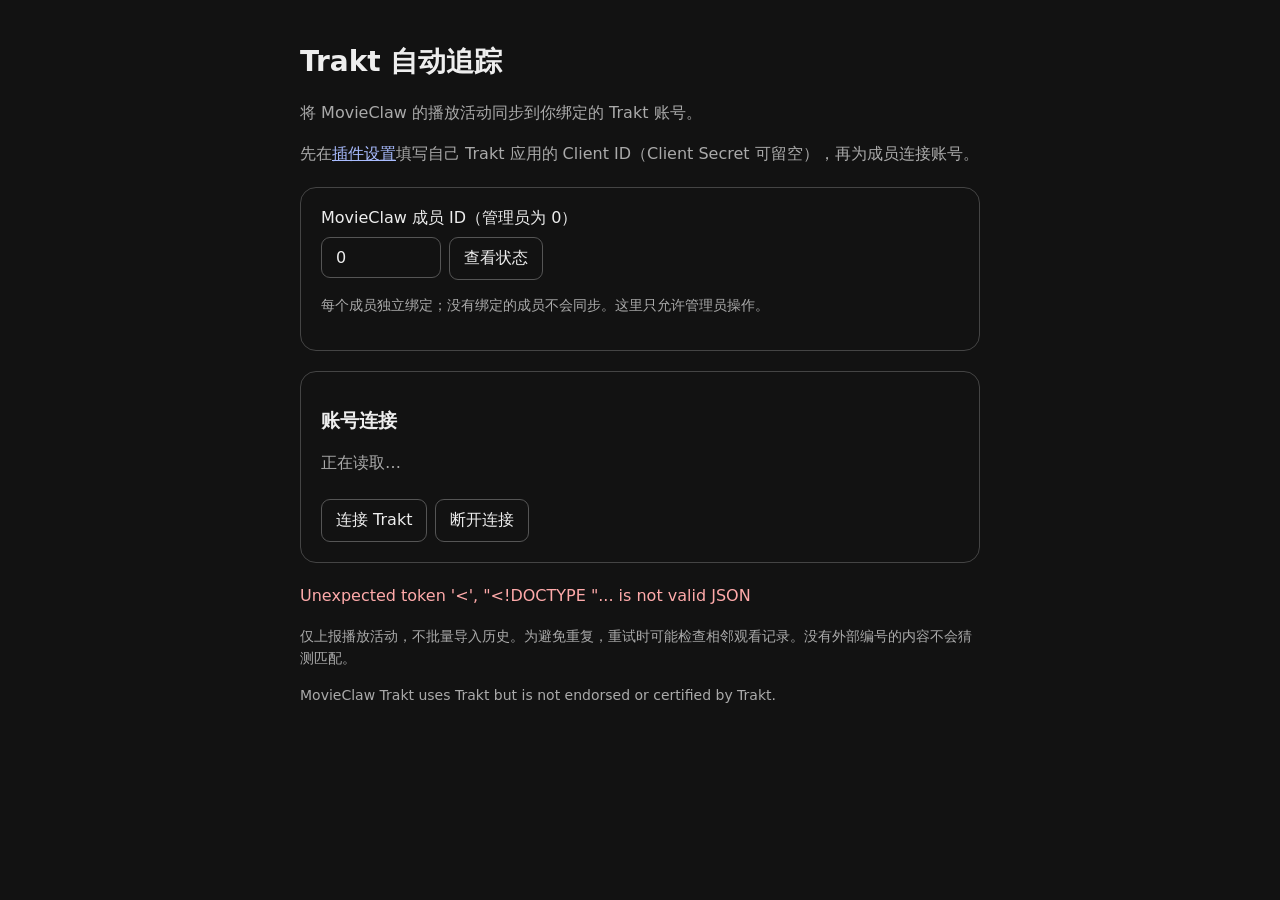
==== web/index.html @ 2aa4703b "Add standalone Trakt playback tracking plugin" ====
<!doctype html>
<html lang="zh-CN"><head><meta charset="utf-8"><meta name="viewport" content="width=device-width,initial-scale=1">
<title>Trakt 自动追踪</title><link rel="stylesheet" href="style.css"></head><body>
<main><h1>Trakt 自动追踪</h1><p>将 MovieClaw 的播放活动同步到你绑定的 Trakt 账号。</p>
<p>先在<a href="/settings/plugins" target="_top">插件设置</a>填写自己 Trakt 应用的 Client ID（Client Secret 可留空），再为成员连接账号。</p>
<section><label for="member">MovieClaw 成员 ID（管理员为 0）</label>
<input id="member" type="number" min="0" value="0"><button id="refresh">查看状态</button>
<p class="hint">每个成员独立绑定；没有绑定的成员不会同步。这里只允许管理员操作。</p></section>
<section><h2>账号连接</h2><p id="status" role="status" aria-live="polite">正在读取…</p>
<button id="connect">连接 Trakt</button><button id="disconnect">断开连接</button>
<button id="retry" hidden>重试失败记录</button>
<div id="authorization" hidden><p>打开 <a id="verify" target="_blank" rel="noopener noreferrer">Trakt 授权页面</a>，输入：</p>
<strong id="code"></strong><p id="auth-state" role="status" aria-live="polite"></p></div></section>
<p id="error" role="alert"></p>
<footer><p>仅上报播放活动，不批量导入历史。为避免重复，重试时可能检查相邻观看记录。没有外部编号的内容不会猜测匹配。</p>
<p>MovieClaw Trakt uses Trakt but is not endorsed or certified by Trakt.</p></footer>
</main><script src="app.js"></script></body></html>
---- web/style.css ----
:root{color-scheme:dark;font-family:var(--mc-font,system-ui,sans-serif);color:var(--mc-text,#eee)}
body{margin:0;background:transparent}main{max-width:680px;margin:auto;padding:24px}p{line-height:1.6;color:var(--mc-text-muted,#aaa)}
section{border:1px solid var(--mc-line,#444);border-radius:16px;margin:20px 0;padding:20px}h1{font-size:28px}h2{font-size:19px}
input,button{font:inherit;border:1px solid var(--mc-line,#555);border-radius:9px;padding:10px 14px;margin:8px 8px 0 0}
input{background:transparent;color:inherit;width:90px}label{display:block}button{cursor:pointer;background:transparent;color:inherit}
button:disabled{opacity:.5;cursor:default}a{color:var(--mc-accent,#a9bcff)}#code{display:block;font:700 30px monospace;letter-spacing:4px}
#error{color:var(--mc-danger,#ffaaaa)}.hint,footer{font-size:14px}
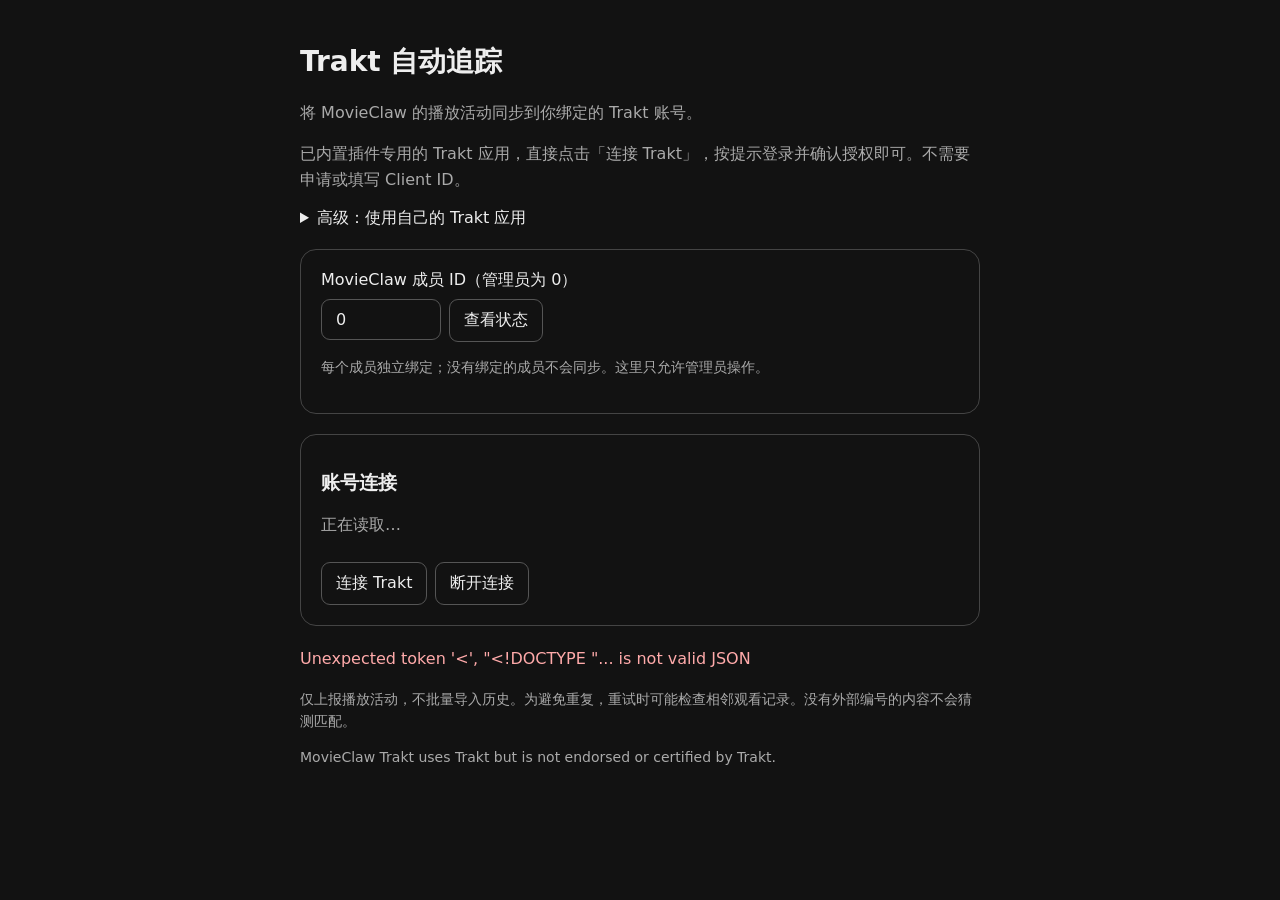
==== commit 952e4818: "Bundle dedicated Trakt application for zero-configuration account authorization" ====
--- a/web/index.html
+++ b/web/index.html
@@ -2,7 +2,8 @@
 <html lang="zh-CN"><head><meta charset="utf-8"><meta name="viewport" content="width=device-width,initial-scale=1">
 <title>Trakt 自动追踪</title><link rel="stylesheet" href="style.css"></head><body>
 <main><h1>Trakt 自动追踪</h1><p>将 MovieClaw 的播放活动同步到你绑定的 Trakt 账号。</p>
-<p>先在<a href="/settings/plugins" target="_top">插件设置</a>填写自己 Trakt 应用的 Client ID（Client Secret 可留空），再为成员连接账号。</p>
+<p>已内置插件专用的 Trakt 应用，直接点击「连接 Trakt」，按提示登录并确认授权即可。不需要申请或填写 Client ID。</p>
+<details><summary>高级：使用自己的 Trakt 应用</summary><p>仅在需要覆盖默认应用时，前往<a href="/settings/plugins" target="_top">插件设置</a>填写自定义 Client ID。普通用户保持留空即可。</p></details>
 <section><label for="member">MovieClaw 成员 ID（管理员为 0）</label>
 <input id="member" type="number" min="0" value="0"><button id="refresh">查看状态</button>
 <p class="hint">每个成员独立绑定；没有绑定的成员不会同步。这里只允许管理员操作。</p></section>
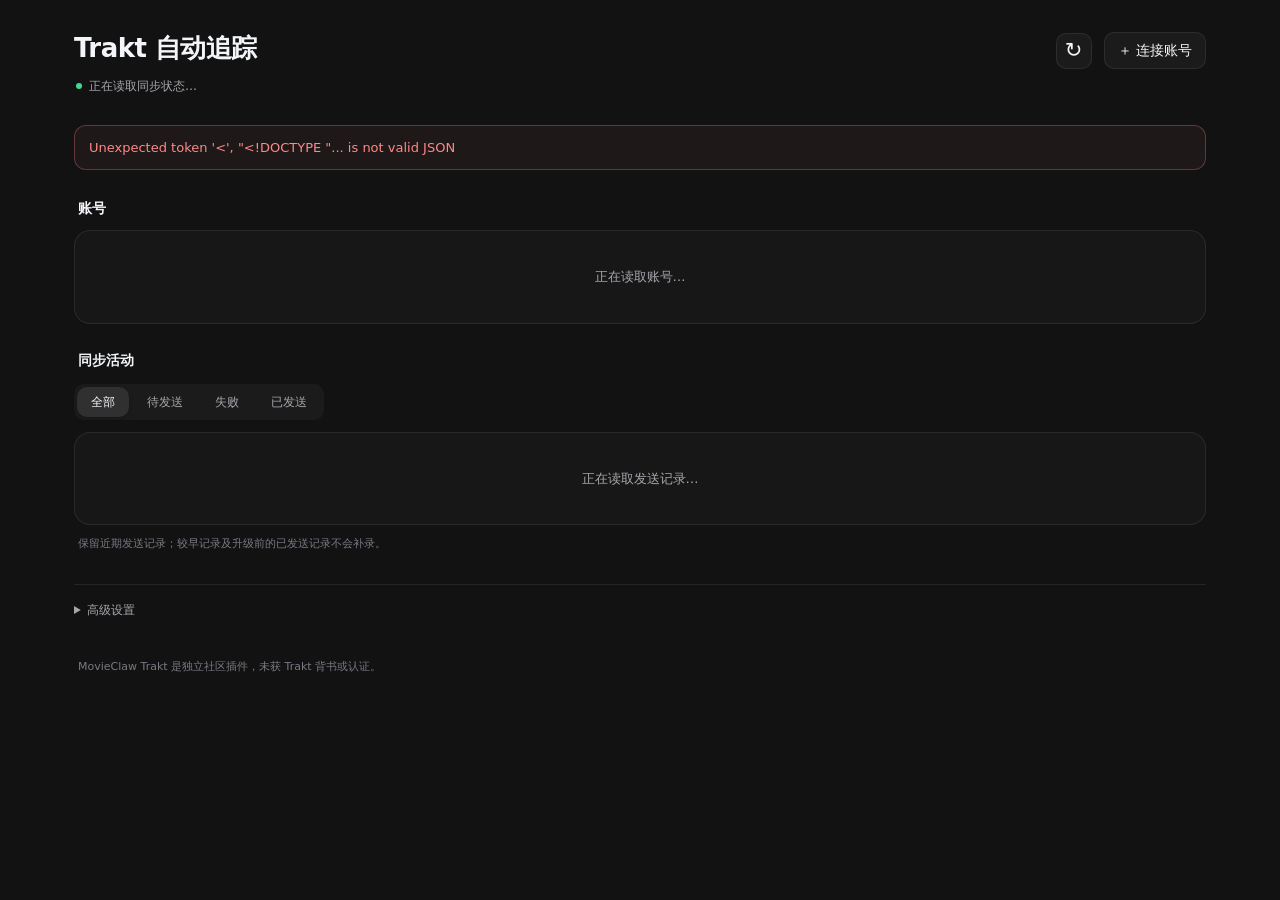
==== commit be9fa0ac: "Add theme-aware account dashboard and per-record Trakt delivery details" ====
--- a/web/index.html
+++ b/web/index.html
@@ -1,18 +1,26 @@
 <!doctype html>
-<html lang="zh-CN"><head><meta charset="utf-8"><meta name="viewport" content="width=device-width,initial-scale=1">
-<title>Trakt 自动追踪</title><link rel="stylesheet" href="style.css"></head><body>
-<main><h1>Trakt 自动追踪</h1><p>将 MovieClaw 的播放活动同步到你绑定的 Trakt 账号。</p>
-<p>已内置插件专用的 Trakt 应用，直接点击「连接 Trakt」，按提示登录并确认授权即可。不需要申请或填写 Client ID。</p>
-<details><summary>高级：使用自己的 Trakt 应用</summary><p>仅在需要覆盖默认应用时，前往<a href="/settings/plugins" target="_top">插件设置</a>填写自定义 Client ID。普通用户保持留空即可。</p></details>
-<section><label for="member">MovieClaw 成员 ID（管理员为 0）</label>
-<input id="member" type="number" min="0" value="0"><button id="refresh">查看状态</button>
-<p class="hint">每个成员独立绑定；没有绑定的成员不会同步。这里只允许管理员操作。</p></section>
-<section><h2>账号连接</h2><p id="status" role="status" aria-live="polite">正在读取…</p>
-<button id="connect">连接 Trakt</button><button id="disconnect">断开连接</button>
-<button id="retry" hidden>重试失败记录</button>
-<div id="authorization" hidden><p>打开 <a id="verify" target="_blank" rel="noopener noreferrer">Trakt 授权页面</a>，输入：</p>
-<strong id="code"></strong><p id="auth-state" role="status" aria-live="polite"></p></div></section>
-<p id="error" role="alert"></p>
-<footer><p>仅上报播放活动，不批量导入历史。为避免重复，重试时可能检查相邻观看记录。没有外部编号的内容不会猜测匹配。</p>
-<p>MovieClaw Trakt uses Trakt but is not endorsed or certified by Trakt.</p></footer>
-</main><script src="app.js"></script></body></html>
+<html lang="zh-CN">
+<head><meta charset="utf-8"><meta name="viewport" content="width=device-width,initial-scale=1">
+<title>Trakt 自动追踪</title><link rel="stylesheet" href="style.css"></head>
+<body><main>
+<header class="page-header"><div><h1>Trakt 自动追踪</h1><p id="summary" class="summary" role="status" aria-live="polite">正在读取同步状态…</p></div>
+<div class="header-actions"><button id="refresh-all" class="icon-button" aria-label="刷新全部状态" title="刷新状态">↻</button><button id="add-account">＋ 连接账号</button></div></header>
+<p id="error" class="error" role="alert" hidden></p>
+<p id="notice" class="notice" role="status" hidden></p>
+<section class="section" aria-labelledby="accounts-title"><div class="section-heading"><h2 id="accounts-title">账号</h2><span id="account-count" class="muted"></span></div>
+<div id="accounts" class="card account-list" aria-label="Trakt 账号列表"><p class="empty">正在读取账号…</p></div></section>
+<section class="section" aria-labelledby="activity-title"><div class="section-heading"><div><h2 id="activity-title">同步活动</h2><p id="activity-owner" class="muted"></p></div><button id="retry" hidden>重试失败记录</button></div>
+<div class="filters" role="tablist" aria-label="发送状态筛选"><button role="tab" data-filter="all" aria-selected="true">全部</button><button role="tab" data-filter="pending" aria-selected="false">待发送</button><button role="tab" data-filter="failed" aria-selected="false">失败</button><button role="tab" data-filter="sent" aria-selected="false">已发送</button></div>
+<div id="records" class="card" aria-live="polite"><p class="empty">正在读取发送记录…</p></div>
+<p class="footnote">保留近期发送记录；较早记录及升级前的已发送记录不会补录。<span id="updated"></span></p></section>
+<details id="advanced" class="advanced"><summary>高级设置</summary><div class="advanced-body">
+<h2>成员与账号连接</h2><div class="member-controls"><label for="member">MovieClaw 成员 ID</label><input id="member" type="number" min="0" step="1" value="0" inputmode="numeric"><button id="refresh">查看状态</button><button id="connect">连接 Trakt</button><button id="disconnect" class="danger-button" disabled>断开连接</button></div>
+<p class="muted">管理员的成员 ID 为 0。每个成员独立绑定自己的 Trakt 账号，未绑定的成员不会同步。此页面仅向管理员开放。</p>
+<p class="muted">已内置 Trakt 应用，无需填写 Client ID。仅需使用自己的应用时，前往<a href="/settings/plugins" target="_top">插件设置</a>配置。</p></div></details>
+<footer>MovieClaw Trakt 是独立社区插件，未获 Trakt 背书或认证。</footer>
+</main>
+<dialog id="authorization" aria-labelledby="auth-title"><div class="dialog-body"><div class="section-heading"><h2 id="auth-title">连接 Trakt</h2><button id="cancel-auth" class="icon-button" aria-label="关闭授权窗口">×</button></div>
+<p id="auth-member" class="muted"></p><p>打开 Trakt 授权页面，登录自己的账号并输入下方代码。</p><strong id="code" class="auth-code">…</strong>
+<div class="dialog-actions"><a id="verify" class="primary-button" target="_blank" rel="noopener noreferrer">前往 Trakt 授权 ↗</a><button id="copy-code">复制代码</button></div>
+<p id="auth-state" role="status" aria-live="polite">正在生成授权码…</p></div></dialog>
+<script src="app.js"></script></body></html>
--- a/web/style.css
+++ b/web/style.css
@@ -1,7 +1,582 @@
-:root{color-scheme:dark;font-family:var(--mc-font,system-ui,sans-serif);color:var(--mc-text,#eee)}
-body{margin:0;background:transparent}main{max-width:680px;margin:auto;padding:24px}p{line-height:1.6;color:var(--mc-text-muted,#aaa)}
-section{border:1px solid var(--mc-line,#444);border-radius:16px;margin:20px 0;padding:20px}h1{font-size:28px}h2{font-size:19px}
-input,button{font:inherit;border:1px solid var(--mc-line,#555);border-radius:9px;padding:10px 14px;margin:8px 8px 0 0}
-input{background:transparent;color:inherit;width:90px}label{display:block}button{cursor:pointer;background:transparent;color:inherit}
-button:disabled{opacity:.5;cursor:default}a{color:var(--mc-accent,#a9bcff)}#code{display:block;font:700 30px monospace;letter-spacing:4px}
-#error{color:var(--mc-danger,#ffaaaa)}.hint,footer{font-size:14px}
+:root {
+  color-scheme:dark;
+  font-family:var(--mc-font,system-ui,-apple-system,"PingFang SC",sans-serif);
+  color:var(--mc-text,#f3f5f9);
+  font-size:14px;
+  line-height:1.5;
+  --muted:var(--mc-text-muted,#a5a7ad);
+  --faint:var(--mc-text-faint,#777a82);
+  --line:var(--mc-line,rgba(255,255,255,.08));
+  --ok:var(--mc-ok,#42d990);
+  --danger:var(--mc-danger,#ff8888);
+  --accent:var(--mc-accent,#c1d5ff)
+}
+* {
+  box-sizing:border-box
+}
+body {
+  margin:0;
+  background:transparent
+}
+main {
+  max-width:1180px;
+  margin:auto;
+  padding:32px 24px 24px
+}
+h1,h2,p {
+  margin:0
+}
+h1 {
+  font-size:26px;
+  line-height:1.25;
+  font-weight:700;
+  letter-spacing:-.02em
+}
+h2 {
+  font-size:14px;
+  font-weight:600
+}
+button,input,a {
+  font:inherit
+}
+button,a,input,summary {
+  -webkit-tap-highlight-color:transparent
+}
+button {
+  min-height:36px;
+  padding:7px 13px;
+  border:1px solid var(--line);
+  border-radius:10px;
+  background:color-mix(in srgb,var(--mc-text,#fff) 4%,transparent);
+  color:inherit;
+  cursor:pointer;
+  font-weight:500
+}
+button:hover {
+  background:var(--mc-glass-fill-hover,rgba(255,255,255,.08))
+}
+button:disabled {
+  opacity:.4;
+  cursor:default
+}
+button:focus-visible,a:focus-visible,summary:focus-visible,input:focus-visible {
+  outline:2px solid var(--accent);
+  outline-offset:3px
+}
+a {
+  color:var(--accent);
+  text-decoration:none
+}
+a:hover {
+  text-decoration:underline
+}
+.page-header,.header-actions,.section-heading,.dialog-actions {
+  display:flex;
+  align-items:center;
+  justify-content:space-between;
+  gap:12px
+}
+.page-header {
+  margin-bottom:30px;
+  align-items:flex-start
+}
+.header-actions {
+  justify-content:flex-end
+}
+.icon-button {
+  width:36px;
+  padding:0;
+  font-size:21px;
+  line-height:1
+}
+.summary {
+  margin-top:12px;
+  font-size:12px;
+  color:var(--muted)
+}
+.summary::before {
+  content:"";
+  display:inline-block;
+  width:6px;
+  height:6px;
+  border-radius:50%;
+  background:var(--ok);
+  margin:0 7px 1px 2px
+}
+.summary.attention::before {
+  background:var(--danger)
+}
+.section {
+  margin:26px 0
+}
+.section-heading {
+  margin:0 4px 10px;
+  min-height:24px
+}
+.section-heading p {
+  font-size:12px;
+  margin-top:3px
+}
+.muted {
+  color:var(--muted);
+  font-size:12px
+}
+.card {
+  border:1px solid var(--line);
+  border-radius:16px;
+  background:color-mix(in srgb,var(--mc-text,#fff) 2.5%,transparent);
+  overflow:hidden
+}
+.account-row {
+  display:flex;
+  align-items:center;
+  padding:0 14px;
+  gap:12px
+}
+.account-row+.account-row {
+  border-top:1px solid var(--line)
+}
+.account-select {
+  display:flex;
+  align-items:center;
+  gap:12px;
+  flex:1;
+  min-width:0;
+  text-align:left;
+  min-height:86px;
+  border:0;
+  border-radius:0;
+  background:transparent;
+  padding:14px 0;
+  font-weight:400
+}
+.account-select:hover {
+  background:transparent
+}
+.account-row.selected {
+  background:color-mix(in srgb,var(--accent) 5%,transparent)
+}
+.avatar {
+  display:grid;
+  place-items:center;
+  width:38px;
+  height:38px;
+  border-radius:50%;
+  flex-shrink:0;
+  background:var(--mc-surface-inset,rgba(255,255,255,.06));
+  font-size:15px;
+  font-weight:600;
+  color:var(--accent)
+}
+.account-identity {
+  flex:1;
+  min-width:0
+}
+.account-name {
+  font-size:14px;
+  font-weight:600;
+  overflow-wrap:anywhere
+}
+.account-meta {
+  color:var(--muted);
+  font-size:12px;
+  margin-top:3px
+}
+.account-state {
+  text-align:right;
+  font-size:12px;
+  max-width:45%
+}
+.account-state p {
+  margin-top:4px;
+  color:var(--muted)
+}
+.badge {
+  display:inline-flex;
+  align-items:center;
+  gap:5px;
+  font-size:11px;
+  padding:3px 8px;
+  border-radius:6px;
+  background:var(--mc-surface-inset,rgba(255,255,255,.05));
+  color:var(--muted);
+  white-space:nowrap
+}
+.badge.ok {
+  color:var(--ok)
+}
+.badge.failed,.badge.blocked {
+  color:var(--danger)
+}
+.badge.retrying,.badge.queued {
+  color:var(--mc-warn,#e6bc76)
+}
+.has-error {
+  color:var(--danger)!important
+}
+.filters {
+  display:flex;
+  gap:4px;
+  margin:0 0 12px;
+  padding:3px;
+  width:fit-content;
+  max-width:100%;
+  border-radius:10px;
+  background:var(--mc-surface-inset,rgba(255,255,255,.04))
+}
+.filters button {
+  border:0;
+  background:transparent;
+  color:var(--muted);
+  min-height:30px;
+  padding:4px 14px;
+  font-size:12px
+}
+.filters button[aria-selected=true] {
+  background:var(--mc-glass-fill,rgba(255,255,255,.09));
+  color:inherit;
+  box-shadow:0 1px 4px #0002
+}
+.delivery+.delivery {
+  border-top:1px solid var(--line)
+}
+.delivery>summary {
+  list-style:none;
+  display:flex;
+  align-items:center;
+  gap:12px;
+  padding:14px;
+  cursor:pointer;
+  min-height:76px
+}
+.delivery>summary::-webkit-details-marker {
+  display:none
+}
+.delivery-icon {
+  display:grid;
+  place-items:center;
+  width:30px;
+  height:34px;
+  border-radius:8px;
+  flex-shrink:0;
+  background:var(--mc-surface-inset,rgba(255,255,255,.04));
+  color:var(--ok);
+  font-size:15px
+}
+.delivery-icon.failed,.delivery-icon.blocked {
+  color:var(--danger)
+}
+.delivery-icon.queued,.delivery-icon.retrying {
+  color:var(--mc-warn,#e6bc76)
+}
+.delivery-icon.skipped {
+  color:var(--faint)
+}
+.delivery-main {
+  flex:1;
+  min-width:0
+}
+.delivery-title {
+  font-size:13px;
+  font-weight:600;
+  overflow-wrap:anywhere
+}
+.delivery-meta {
+  font-size:12px;
+  color:var(--muted);
+  margin-top:3px
+}
+.delivery-end {
+  text-align:right;
+  flex-shrink:0
+}
+.delivery-time {
+  color:var(--faint);
+  font-size:11px;
+  margin-top:5px
+}
+.chevron {
+  color:var(--faint);
+  font-size:17px;
+  margin-left:2px
+}
+.delivery[open] .chevron {
+  transform:rotate(90deg)
+}
+.delivery-detail {
+  padding:0 18px 16px 56px;
+  font-size:12px;
+  display:grid;
+  gap:8px;
+  color:var(--muted)
+}
+.delivery-detail .reason {
+  color:var(--mc-text,#f3f5f9)
+}
+.delivery-detail button {
+  justify-self:start;
+  font-size:12px
+}
+.empty {
+  padding:36px 24px;
+  text-align:center;
+  color:var(--muted);
+  font-size:13px
+}
+.empty strong {
+  display:block;
+  color:var(--mc-text,#eee);
+  font-size:14px;
+  font-weight:500;
+  margin-bottom:5px
+}
+.footnote {
+  margin:10px 4px;
+  font-size:11px;
+  color:var(--faint);
+  line-height:1.7
+}
+.advanced {
+  margin-top:30px;
+  border-top:1px solid var(--line);
+  padding-top:16px
+}
+.advanced>summary {
+  font-size:12px;
+  color:var(--muted);
+  cursor:pointer;
+  min-height:30px
+}
+.advanced-body {
+  padding:14px 4px 0
+}
+.advanced-body p {
+  margin-top:12px;
+  max-width:720px;
+  line-height:1.7
+}
+.member-controls {
+  display:flex;
+  gap:8px;
+  align-items:center;
+  flex-wrap:wrap;
+  margin-top:12px
+}
+.member-controls label {
+  font-size:12px;
+  color:var(--muted)
+}
+input {
+  width:92px;
+  min-height:36px;
+  border:1px solid var(--line);
+  border-radius:8px;
+  background:var(--mc-surface-inset,rgba(255,255,255,.04));
+  color:inherit;
+  padding:6px 10px
+}
+.member-controls button {
+  font-size:12px
+}
+.danger-button {
+  color:var(--danger)
+}
+footer {
+  font-size:11px;
+  color:var(--faint);
+  margin:28px 4px 0
+}
+.error {
+  border:1px solid color-mix(in srgb,var(--danger) 30%,transparent);
+  border-radius:12px;
+  padding:12px 14px;
+  color:var(--danger);
+  font-size:13px;
+  margin-bottom:20px;
+  background:color-mix(in srgb,var(--danger) 5%,transparent)
+}
+dialog {
+  padding:0;
+  border:1px solid var(--line);
+  border-radius:20px;
+  background:var(--mc-surface-raised,#1c1c1e);
+  color:inherit;
+  max-width:440px;
+  width:calc(100% - 32px);
+  box-shadow:0 24px 80px #0008
+}
+dialog::backdrop {
+  background:#0009;
+  backdrop-filter:blur(5px)
+}
+.dialog-body {
+  padding:24px
+}
+.dialog-body>p {
+  font-size:13px;
+  color:var(--muted);
+  margin:16px 0
+}
+.dialog-body .section-heading {
+  margin:0
+}
+.auth-code {
+  display:block;
+  text-align:center;
+  padding:22px 8px;
+  margin:18px 0;
+  background:var(--mc-surface-inset,#ffffff08);
+  border:1px solid var(--line);
+  border-radius:12px;
+  font:600 30px/1.4 ui-monospace,monospace;
+  letter-spacing:5px
+}
+.dialog-actions {
+  justify-content:flex-start;
+  flex-wrap:wrap
+}
+.primary-button {
+  display:inline-flex;
+  align-items:center;
+  justify-content:center;
+  min-height:38px;
+  background:var(--accent);
+  color:#101218;
+  border:0;
+  border-radius:10px;
+  padding:8px 14px;
+  font-weight:600
+}
+.primary-button:hover {
+  text-decoration:none;
+  opacity:.9
+}
+[hidden] {
+  display:none!important
+}
+@media(max-width:600px) {
+  :root {
+    font-size:16px
+  }
+  main {
+    padding:22px 16px
+  }
+  h1 {
+    font-size:24px
+  }
+  .page-header {
+    gap:8px;
+    margin-bottom:24px
+  }
+  .header-actions {
+    gap:6px
+  }
+  .header-actions button {
+    font-size:12px;
+    min-height:40px;
+    padding:6px 10px
+  }
+  .header-actions .icon-button {
+    font-size:21px;
+    width:36px;
+    padding:0
+  }
+  .summary {
+    font-size:12px;
+    max-width:240px
+  }
+  .account-row {
+    padding:0 12px;
+    gap:8px;
+    flex-wrap:wrap
+  }
+  .account-select {
+    min-height:96px;
+    gap:10px
+  }
+  .account-name {
+    font-size:15px
+  }
+  .account-state {
+    max-width:48%;
+    font-size:11px
+  }
+  .account-row>button:not(.account-select) {
+    margin:0 0 12px 48px;
+    min-height:40px
+  }
+  .account-meta {
+    font-size:12px
+  }
+  .delivery>summary {
+    padding:14px 12px;
+    gap:9px
+  }
+  .delivery-title {
+    font-size:14px
+  }
+  .delivery-meta {
+    font-size:12px
+  }
+  .delivery-end {
+    max-width:90px
+  }
+  .delivery-time {
+    font-size:11px
+  }
+  .chevron {
+    display:none
+  }
+  .delivery-detail {
+    padding-left:50px
+  }
+  .filters {
+    width:100%;
+    justify-content:space-between
+  }
+  .filters button {
+    min-height:40px;
+    flex:1;
+    padding:5px 9px;
+    font-size:13px
+  }
+  .section-heading h2 {
+    font-size:15px
+  }
+  .member-controls button,input {
+    min-height:44px
+  }
+  .advanced>summary {
+    font-size:14px;
+    min-height:44px
+  }
+  .dialog-body {
+    padding:20px
+  }
+  .auth-code {
+    font-size:27px;
+    letter-spacing:3px
+  }
+}
+.summary.idle::before {
+  background:var(--faint)
+}
+.notice {
+  color:var(--ok);
+  font-size:13px;
+  padding:0 4px 12px
+}
+.account-row.selected {
+  box-shadow: inset 3px 0 0 var(--accent);
+}
+@media (max-width: 600px) {
+  .page-header > div:first-child { min-width: 0; }
+  .header-actions { flex-shrink: 0; }
+  .header-actions button { white-space: nowrap; min-height: 44px; }
+  .header-actions .icon-button { width: 44px; flex: 0 0 44px; }
+  .filters button, .delivery-detail button, .dialog-actions button, .dialog-actions a { min-height: 44px; }
+}
+@media (max-width: 370px) {
+  .page-header { flex-wrap: wrap; }
+  .header-actions { margin-left: auto; }
+}
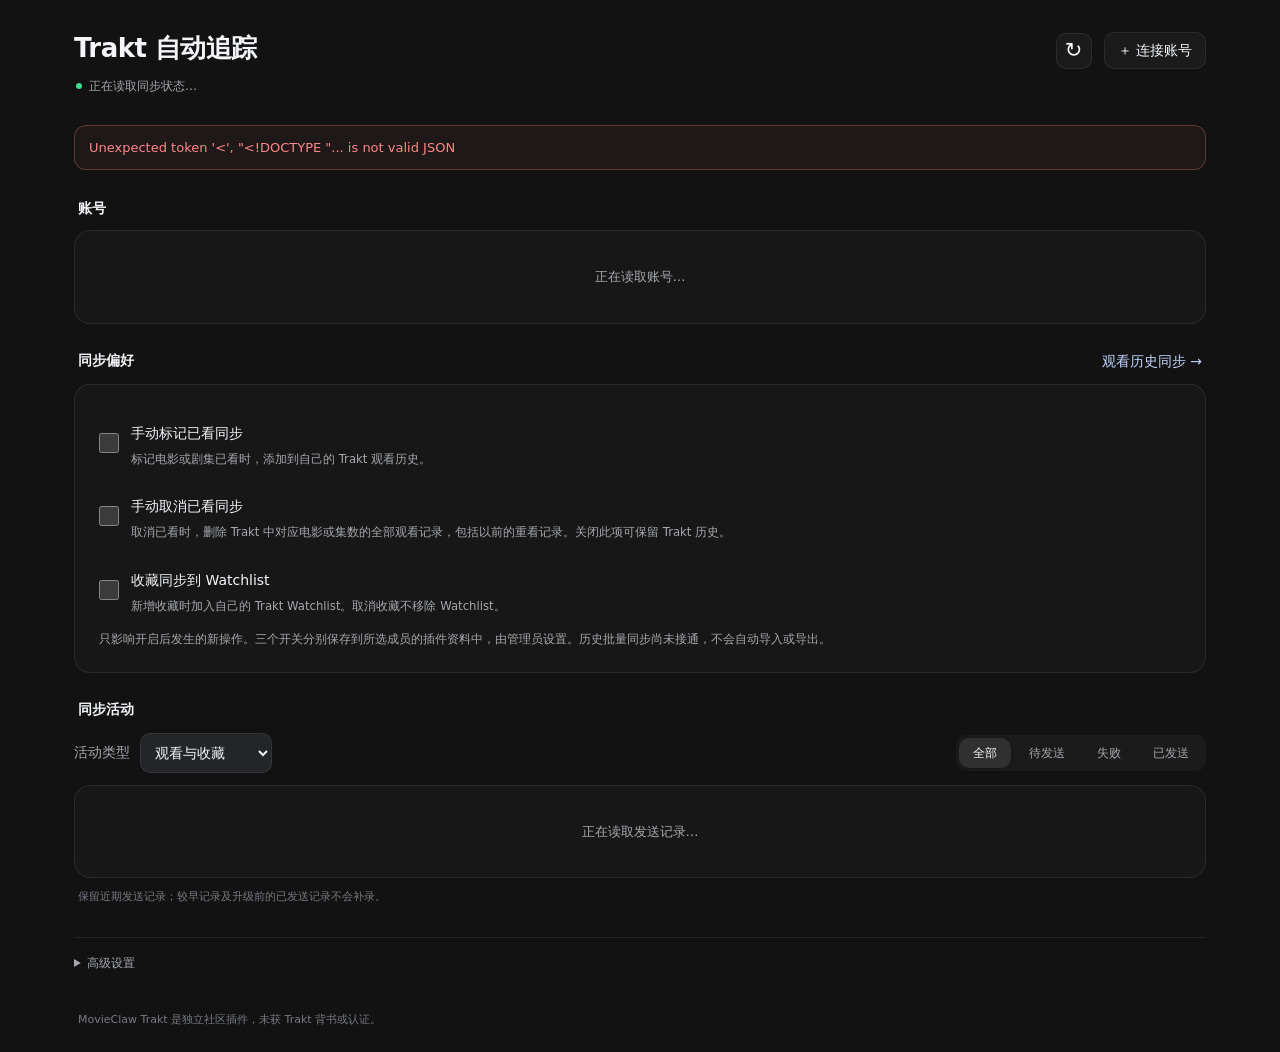
==== commit b9646cfd: "feat: add opt-in actions and confirmed foreground history sync" ====
--- a/web/index.html
+++ b/web/index.html
@@ -9,13 +9,21 @@
 <p id="notice" class="notice" role="status" hidden></p>
 <section class="section" aria-labelledby="accounts-title"><div class="section-heading"><h2 id="accounts-title">账号</h2><span id="account-count" class="muted"></span></div>
 <div id="accounts" class="card account-list" aria-label="Trakt 账号列表"><p class="empty">正在读取账号…</p></div></section>
+<section class="section" aria-labelledby="profile-title"><div class="section-heading"><div><h2 id="profile-title">同步偏好</h2><p id="profile-owner" class="muted"></p></div><a id="history-link" href="history.html">观看历史同步 →</a></div>
+<div class="card preferences">
+<label><input type="checkbox" data-preference="manual_watched"><span>手动标记已看同步<small>标记电影或剧集已看时，添加到自己的 Trakt 观看历史。</small></span></label>
+<label><input type="checkbox" data-preference="manual_unwatched"><span>手动取消已看同步<small>取消已看时，删除 Trakt 中对应电影或集数的全部观看记录，包括以前的重看记录。关闭此项可保留 Trakt 历史。</small></span></label>
+<label><input type="checkbox" data-preference="favorites"><span>收藏同步到 Watchlist<small>新增收藏时加入自己的 Trakt Watchlist。取消收藏不移除 Watchlist。</small></span></label>
+<p class="muted">只影响开启后发生的新操作。三个开关分别保存到所选成员的插件资料中，由管理员设置。历史批量同步尚未接通，不会自动导入或导出。</p><p id="profile-state" role="status"></p>
+</div></section>
 <section class="section" aria-labelledby="activity-title"><div class="section-heading"><div><h2 id="activity-title">同步活动</h2><p id="activity-owner" class="muted"></p></div><button id="retry" hidden>重试失败记录</button></div>
-<div class="filters" role="tablist" aria-label="发送状态筛选"><button role="tab" data-filter="all" aria-selected="true">全部</button><button role="tab" data-filter="pending" aria-selected="false">待发送</button><button role="tab" data-filter="failed" aria-selected="false">失败</button><button role="tab" data-filter="sent" aria-selected="false">已发送</button></div>
+<div class="activity-filters"><label class="type-filter" for="activity-type">活动类型 <select id="activity-type"><option value="important">观看与收藏</option><option value="watched">标记观看</option><option value="favorite">收藏</option><option value="playback">播放活动</option><option value="all">全部类型</option></select></label>
+<div class="filters" role="tablist" aria-label="发送状态筛选"><button role="tab" data-filter="all" aria-selected="true">全部</button><button role="tab" data-filter="pending" aria-selected="false">待发送</button><button role="tab" data-filter="failed" aria-selected="false">失败</button><button role="tab" data-filter="sent" aria-selected="false">已发送</button></div></div>
 <div id="records" class="card" aria-live="polite"><p class="empty">正在读取发送记录…</p></div>
 <p class="footnote">保留近期发送记录；较早记录及升级前的已发送记录不会补录。<span id="updated"></span></p></section>
 <details id="advanced" class="advanced"><summary>高级设置</summary><div class="advanced-body">
 <h2>成员与账号连接</h2><div class="member-controls"><label for="member">MovieClaw 成员 ID</label><input id="member" type="number" min="0" step="1" value="0" inputmode="numeric"><button id="refresh">查看状态</button><button id="connect">连接 Trakt</button><button id="disconnect" class="danger-button" disabled>断开连接</button></div>
-<p class="muted">管理员的成员 ID 为 0。每个成员独立绑定自己的 Trakt 账号，未绑定的成员不会同步。此页面仅向管理员开放。</p>
+<p class="muted">管理员的成员 ID 为 0。每个成员独立绑定自己的 Trakt 账号，未绑定的成员不会同步。当前版本的绑定及开关管理仅管理员可用；按成员独立保存，不代表成员已能自行管理。</p>
 <p class="muted">已内置 Trakt 应用，无需填写 Client ID。仅需使用自己的应用时，前往<a href="/settings/plugins" target="_top">插件设置</a>配置。</p></div></details>
 <footer>MovieClaw Trakt 是独立社区插件，未获 Trakt 背书或认证。</footer>
 </main>
@@ -23,4 +31,4 @@
 <p id="auth-member" class="muted"></p><p>打开 Trakt 授权页面，登录自己的账号并输入下方代码。</p><strong id="code" class="auth-code">…</strong>
 <div class="dialog-actions"><a id="verify" class="primary-button" target="_blank" rel="noopener noreferrer">前往 Trakt 授权 ↗</a><button id="copy-code">复制代码</button></div>
 <p id="auth-state" role="status" aria-live="polite">正在生成授权码…</p></div></dialog>
-<script src="app.js"></script></body></html>
+<script src="activity-logic.js"></script><script src="app.js"></script></body></html>
--- a/web/style.css
+++ b/web/style.css
@@ -580,3 +580,29 @@
   .page-header { flex-wrap: wrap; }
   .header-actions { margin-left: auto; }
 }
+.preferences, .history-intro { padding:24px; }
+.preferences label { display:flex; align-items:flex-start; gap:12px; padding:14px 0; cursor:pointer; }
+.preferences input[type=checkbox] { width:20px; height:20px; flex:0 0 20px; margin:2px 0; accent-color:var(--accent); }
+.preferences small { display:block; color:var(--muted); line-height:1.6; margin-top:6px; }
+.history-row { padding:16px 24px; border-bottom:1px solid var(--line); }
+.history-row:last-child { border-bottom:0; }
+.history-row p { margin:6px 0 0; }
+.history-intro { margin:20px 0; }
+.history-intro p { line-height:1.7; }
+.history-intro summary { cursor:pointer; min-height:44px; }
+.pager { display:flex; align-items:center; justify-content:center; gap:16px; padding:16px 0; }
+progress { width:100%; height:12px; accent-color:var(--accent); }
+[hidden] { display:none !important; }
+@media(max-width:600px) { .preferences, .history-intro { padding:18px; } .dialog-actions { flex-wrap:wrap; } .dialog-actions > * { min-height:44px; } .section-heading { gap:12px; flex-wrap:wrap; } }
+.activity-filters { display:flex; justify-content:space-between; align-items:center; gap:12px; flex-wrap:wrap; margin-bottom:12px; }
+.activity-filters .filters { margin:0; }
+.type-filter { display:flex; align-items:center; gap:10px; color:var(--muted); }
+.type-filter select { font:inherit; color:var(--mc-text,#f3f5f9); background:var(--mc-card,#242529); border:1px solid var(--line); border-radius:10px; min-height:40px; padding:7px 30px 7px 10px; }
+@media(max-width:600px) { .type-filter select { min-height:44px; } }
+
+.button-row { display:flex; flex-wrap:wrap; gap:8px; margin:12px 0 }
+progress { width:100%; accent-color:var(--accent); margin:12px 0 }
+#history .card + .card, #detail-items .card + .card { margin-top:12px }
+#history .card button + button { margin-left:8px }
+#detail { width:min(760px, calc(100vw - 32px)); max-height:85vh; overflow:auto }
+#detail-items { margin:16px 0 }
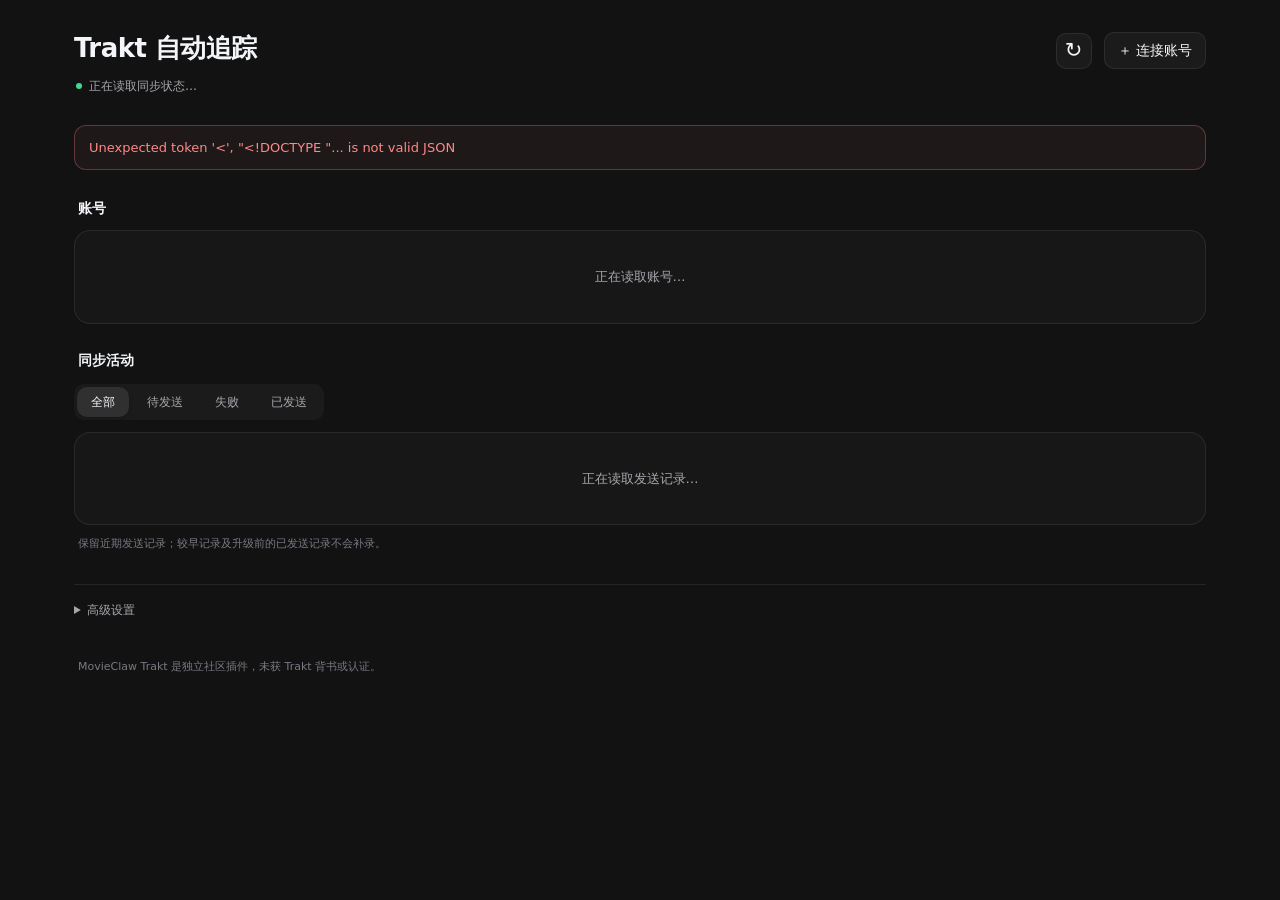
==== commit 43af32c4: "fix: recover failed playback deliveries and release stable 0.2.2" ====
--- a/web/index.html
+++ b/web/index.html
@@ -9,26 +9,18 @@
 <p id="notice" class="notice" role="status" hidden></p>
 <section class="section" aria-labelledby="accounts-title"><div class="section-heading"><h2 id="accounts-title">账号</h2><span id="account-count" class="muted"></span></div>
 <div id="accounts" class="card account-list" aria-label="Trakt 账号列表"><p class="empty">正在读取账号…</p></div></section>
-<section class="section" aria-labelledby="profile-title"><div class="section-heading"><div><h2 id="profile-title">同步偏好</h2><p id="profile-owner" class="muted"></p></div><a id="history-link" href="history.html">观看历史同步 →</a></div>
-<div class="card preferences">
-<label><input type="checkbox" data-preference="manual_watched"><span>手动标记已看同步<small>标记电影或剧集已看时，添加到自己的 Trakt 观看历史。</small></span></label>
-<label><input type="checkbox" data-preference="manual_unwatched"><span>手动取消已看同步<small>取消已看时，删除 Trakt 中对应电影或集数的全部观看记录，包括以前的重看记录。关闭此项可保留 Trakt 历史。</small></span></label>
-<label><input type="checkbox" data-preference="favorites"><span>收藏同步到 Watchlist<small>新增收藏时加入自己的 Trakt Watchlist。取消收藏不移除 Watchlist。</small></span></label>
-<p class="muted">只影响开启后发生的新操作。三个开关分别保存到所选成员的插件资料中，由管理员设置。历史批量同步尚未接通，不会自动导入或导出。</p><p id="profile-state" role="status"></p>
-</div></section>
-<section class="section" aria-labelledby="activity-title"><div class="section-heading"><div><h2 id="activity-title">同步活动</h2><p id="activity-owner" class="muted"></p></div><button id="retry" hidden>重试失败记录</button></div>
-<div class="activity-filters"><label class="type-filter" for="activity-type">活动类型 <select id="activity-type"><option value="important">观看与收藏</option><option value="watched">标记观看</option><option value="favorite">收藏</option><option value="playback">播放活动</option><option value="all">全部类型</option></select></label>
-<div class="filters" role="tablist" aria-label="发送状态筛选"><button role="tab" data-filter="all" aria-selected="true">全部</button><button role="tab" data-filter="pending" aria-selected="false">待发送</button><button role="tab" data-filter="failed" aria-selected="false">失败</button><button role="tab" data-filter="sent" aria-selected="false">已发送</button></div></div>
+<section class="section" aria-labelledby="activity-title"><div class="section-heading"><div><h2 id="activity-title">同步活动</h2><p id="activity-owner" class="muted"></p></div><div><button id="acknowledge-dropped" hidden>清除未同步提示</button><button id="retry" hidden>重试失败记录</button></div></div>
+<div class="filters" role="tablist" aria-label="发送状态筛选"><button role="tab" data-filter="all" aria-selected="true">全部</button><button role="tab" data-filter="pending" aria-selected="false">待发送</button><button role="tab" data-filter="failed" aria-selected="false">失败</button><button role="tab" data-filter="sent" aria-selected="false">已发送</button></div>
 <div id="records" class="card" aria-live="polite"><p class="empty">正在读取发送记录…</p></div>
 <p class="footnote">保留近期发送记录；较早记录及升级前的已发送记录不会补录。<span id="updated"></span></p></section>
 <details id="advanced" class="advanced"><summary>高级设置</summary><div class="advanced-body">
 <h2>成员与账号连接</h2><div class="member-controls"><label for="member">MovieClaw 成员 ID</label><input id="member" type="number" min="0" step="1" value="0" inputmode="numeric"><button id="refresh">查看状态</button><button id="connect">连接 Trakt</button><button id="disconnect" class="danger-button" disabled>断开连接</button></div>
-<p class="muted">管理员的成员 ID 为 0。每个成员独立绑定自己的 Trakt 账号，未绑定的成员不会同步。当前版本的绑定及开关管理仅管理员可用；按成员独立保存，不代表成员已能自行管理。</p>
-<p class="muted">已内置 Trakt 应用，无需填写 Client ID。仅需使用自己的应用时，前往<a href="/settings/plugins" target="_top">插件设置</a>配置。</p></div></details>
+<p class="muted">管理员的成员 ID 为 0。每个成员独立绑定自己的 Trakt 账号，未绑定的成员不会同步。此页面仅向管理员开放。删除成员前，请先断开该成员的 Trakt。</p>
+<p class="muted">默认使用 MovieClaw 维护的 Trakt 应用，无需填写 Client ID 或 Secret。自行部署者可前往<a href="/settings/plugins" target="_top">插件设置</a>配置。</p></div></details>
 <footer>MovieClaw Trakt 是独立社区插件，未获 Trakt 背书或认证。</footer>
 </main>
 <dialog id="authorization" aria-labelledby="auth-title"><div class="dialog-body"><div class="section-heading"><h2 id="auth-title">连接 Trakt</h2><button id="cancel-auth" class="icon-button" aria-label="关闭授权窗口">×</button></div>
 <p id="auth-member" class="muted"></p><p>打开 Trakt 授权页面，登录自己的账号并输入下方代码。</p><strong id="code" class="auth-code">…</strong>
 <div class="dialog-actions"><a id="verify" class="primary-button" target="_blank" rel="noopener noreferrer">前往 Trakt 授权 ↗</a><button id="copy-code">复制代码</button></div>
 <p id="auth-state" role="status" aria-live="polite">正在生成授权码…</p></div></dialog>
-<script src="activity-logic.js"></script><script src="app.js"></script></body></html>
+<script src="app.js"></script></body></html>
--- a/web/style.css
+++ b/web/style.css
@@ -580,29 +580,6 @@
   .page-header { flex-wrap: wrap; }
   .header-actions { margin-left: auto; }
 }
-.preferences, .history-intro { padding:24px; }
-.preferences label { display:flex; align-items:flex-start; gap:12px; padding:14px 0; cursor:pointer; }
-.preferences input[type=checkbox] { width:20px; height:20px; flex:0 0 20px; margin:2px 0; accent-color:var(--accent); }
-.preferences small { display:block; color:var(--muted); line-height:1.6; margin-top:6px; }
-.history-row { padding:16px 24px; border-bottom:1px solid var(--line); }
-.history-row:last-child { border-bottom:0; }
-.history-row p { margin:6px 0 0; }
-.history-intro { margin:20px 0; }
-.history-intro p { line-height:1.7; }
-.history-intro summary { cursor:pointer; min-height:44px; }
-.pager { display:flex; align-items:center; justify-content:center; gap:16px; padding:16px 0; }
-progress { width:100%; height:12px; accent-color:var(--accent); }
-[hidden] { display:none !important; }
-@media(max-width:600px) { .preferences, .history-intro { padding:18px; } .dialog-actions { flex-wrap:wrap; } .dialog-actions > * { min-height:44px; } .section-heading { gap:12px; flex-wrap:wrap; } }
-.activity-filters { display:flex; justify-content:space-between; align-items:center; gap:12px; flex-wrap:wrap; margin-bottom:12px; }
-.activity-filters .filters { margin:0; }
-.type-filter { display:flex; align-items:center; gap:10px; color:var(--muted); }
-.type-filter select { font:inherit; color:var(--mc-text,#f3f5f9); background:var(--mc-card,#242529); border:1px solid var(--line); border-radius:10px; min-height:40px; padding:7px 30px 7px 10px; }
-@media(max-width:600px) { .type-filter select { min-height:44px; } }
 
-.button-row { display:flex; flex-wrap:wrap; gap:8px; margin:12px 0 }
-progress { width:100%; accent-color:var(--accent); margin:12px 0 }
-#history .card + .card, #detail-items .card + .card { margin-top:12px }
-#history .card button + button { margin-left:8px }
-#detail { width:min(760px, calc(100vw - 32px)); max-height:85vh; overflow:auto }
-#detail-items { margin:16px 0 }
+.repair-controls { display:flex; flex-wrap:wrap; gap:8px; align-items:center; margin-top:12px; }
+.repair-controls input { width:72px; min-height:44px; }
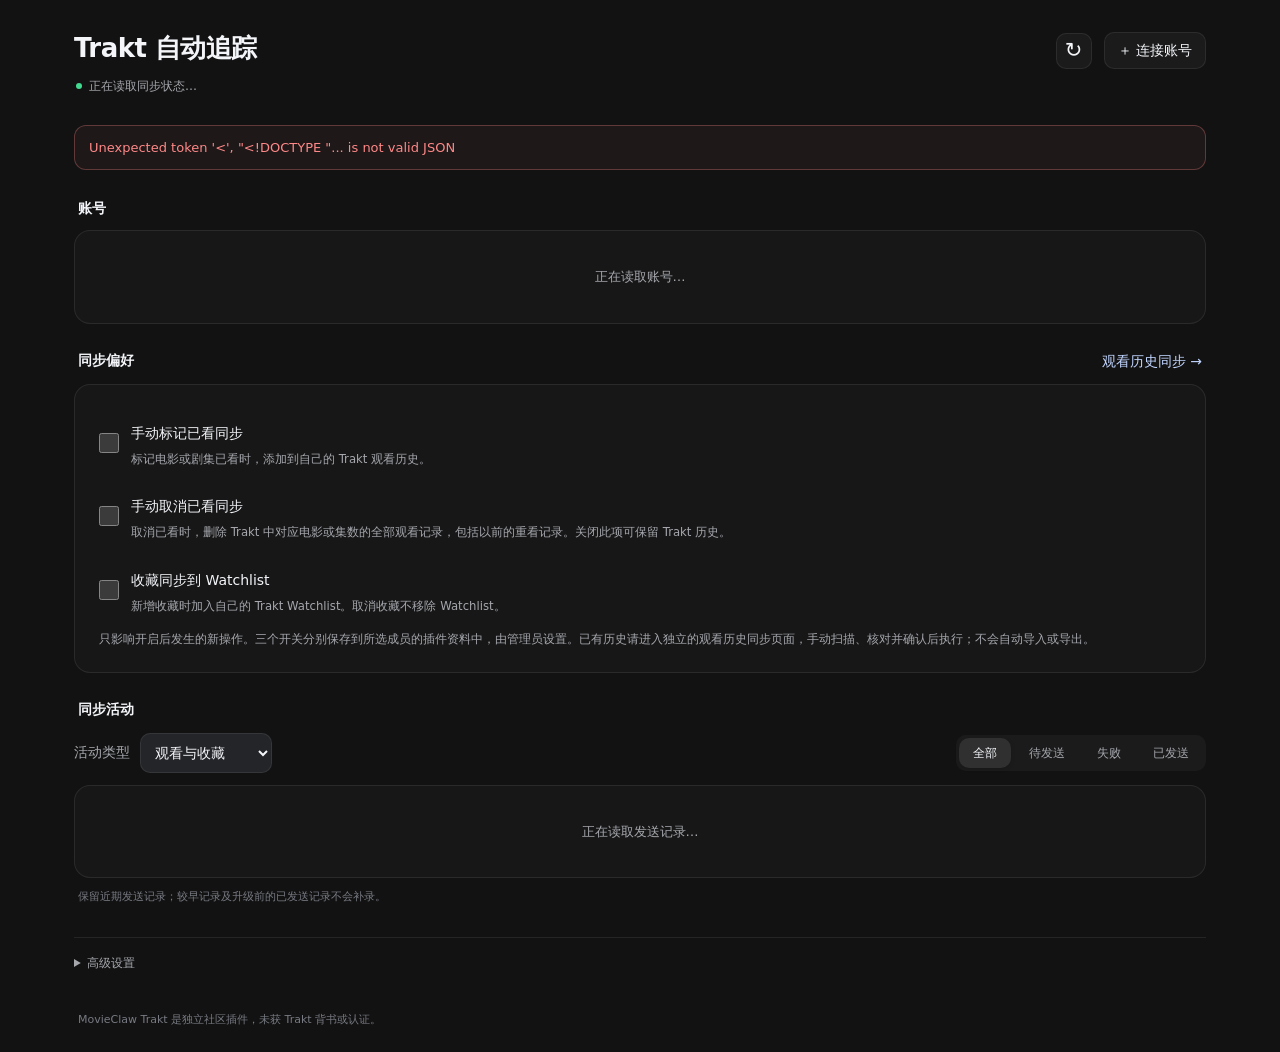
==== commit ddb18858: "Integrate stable recovery into 0.3 and validate official v0.43.0" ====
--- a/web/index.html
+++ b/web/index.html
@@ -9,8 +9,16 @@
 <p id="notice" class="notice" role="status" hidden></p>
 <section class="section" aria-labelledby="accounts-title"><div class="section-heading"><h2 id="accounts-title">账号</h2><span id="account-count" class="muted"></span></div>
 <div id="accounts" class="card account-list" aria-label="Trakt 账号列表"><p class="empty">正在读取账号…</p></div></section>
+<section class="section" aria-labelledby="profile-title"><div class="section-heading"><div><h2 id="profile-title">同步偏好</h2><p id="profile-owner" class="muted"></p></div><a id="history-link" href="history.html">观看历史同步 →</a></div>
+<div class="card preferences">
+<label><input type="checkbox" data-preference="manual_watched"><span>手动标记已看同步<small>标记电影或剧集已看时，添加到自己的 Trakt 观看历史。</small></span></label>
+<label><input type="checkbox" data-preference="manual_unwatched"><span>手动取消已看同步<small>取消已看时，删除 Trakt 中对应电影或集数的全部观看记录，包括以前的重看记录。关闭此项可保留 Trakt 历史。</small></span></label>
+<label><input type="checkbox" data-preference="favorites"><span>收藏同步到 Watchlist<small>新增收藏时加入自己的 Trakt Watchlist。取消收藏不移除 Watchlist。</small></span></label>
+<p class="muted">只影响开启后发生的新操作。三个开关分别保存到所选成员的插件资料中，由管理员设置。已有历史请进入独立的观看历史同步页面，手动扫描、核对并确认后执行；不会自动导入或导出。</p><p id="profile-state" role="status"></p>
+</div></section>
 <section class="section" aria-labelledby="activity-title"><div class="section-heading"><div><h2 id="activity-title">同步活动</h2><p id="activity-owner" class="muted"></p></div><div><button id="acknowledge-dropped" hidden>清除未同步提示</button><button id="retry" hidden>重试失败记录</button></div></div>
-<div class="filters" role="tablist" aria-label="发送状态筛选"><button role="tab" data-filter="all" aria-selected="true">全部</button><button role="tab" data-filter="pending" aria-selected="false">待发送</button><button role="tab" data-filter="failed" aria-selected="false">失败</button><button role="tab" data-filter="sent" aria-selected="false">已发送</button></div>
+<div class="activity-filters"><label class="type-filter" for="activity-type">活动类型 <select id="activity-type"><option value="important">观看与收藏</option><option value="watched">标记观看</option><option value="favorite">收藏</option><option value="playback">播放活动</option><option value="all">全部类型</option></select></label>
+<div class="filters" role="tablist" aria-label="发送状态筛选"><button role="tab" data-filter="all" aria-selected="true">全部</button><button role="tab" data-filter="pending" aria-selected="false">待发送</button><button role="tab" data-filter="failed" aria-selected="false">失败</button><button role="tab" data-filter="sent" aria-selected="false">已发送</button></div></div>
 <div id="records" class="card" aria-live="polite"><p class="empty">正在读取发送记录…</p></div>
 <p class="footnote">保留近期发送记录；较早记录及升级前的已发送记录不会补录。<span id="updated"></span></p></section>
 <details id="advanced" class="advanced"><summary>高级设置</summary><div class="advanced-body">
@@ -23,4 +31,4 @@
 <p id="auth-member" class="muted"></p><p>打开 Trakt 授权页面，登录自己的账号并输入下方代码。</p><strong id="code" class="auth-code">…</strong>
 <div class="dialog-actions"><a id="verify" class="primary-button" target="_blank" rel="noopener noreferrer">前往 Trakt 授权 ↗</a><button id="copy-code">复制代码</button></div>
 <p id="auth-state" role="status" aria-live="polite">正在生成授权码…</p></div></dialog>
-<script src="app.js"></script></body></html>
+<script src="activity-logic.js"></script><script src="app.js"></script></body></html>
--- a/web/style.css
+++ b/web/style.css
@@ -580,6 +580,32 @@
   .page-header { flex-wrap: wrap; }
   .header-actions { margin-left: auto; }
 }
+.preferences, .history-intro { padding:24px; }
+.preferences label { display:flex; align-items:flex-start; gap:12px; padding:14px 0; cursor:pointer; }
+.preferences input[type=checkbox] { width:20px; height:20px; flex:0 0 20px; margin:2px 0; accent-color:var(--accent); }
+.preferences small { display:block; color:var(--muted); line-height:1.6; margin-top:6px; }
+.history-row { padding:16px 24px; border-bottom:1px solid var(--line); }
+.history-row:last-child { border-bottom:0; }
+.history-row p { margin:6px 0 0; }
+.history-intro { margin:20px 0; }
+.history-intro p { line-height:1.7; }
+.history-intro summary { cursor:pointer; min-height:44px; }
+.pager { display:flex; align-items:center; justify-content:center; gap:16px; padding:16px 0; }
+progress { width:100%; height:12px; accent-color:var(--accent); }
+[hidden] { display:none !important; }
+@media(max-width:600px) { .preferences, .history-intro { padding:18px; } .dialog-actions { flex-wrap:wrap; } .dialog-actions > * { min-height:44px; } .section-heading { gap:12px; flex-wrap:wrap; } }
+.activity-filters { display:flex; justify-content:space-between; align-items:center; gap:12px; flex-wrap:wrap; margin-bottom:12px; }
+.activity-filters .filters { margin:0; }
+.type-filter { display:flex; align-items:center; gap:10px; color:var(--muted); }
+.type-filter select { font:inherit; color:var(--mc-text,#f3f5f9); background:var(--mc-card,#242529); border:1px solid var(--line); border-radius:10px; min-height:40px; padding:7px 30px 7px 10px; }
+@media(max-width:600px) { .type-filter select { min-height:44px; } }
+
+.button-row { display:flex; flex-wrap:wrap; gap:8px; margin:12px 0 }
+progress { width:100%; accent-color:var(--accent); margin:12px 0 }
+#history .card + .card, #detail-items .card + .card { margin-top:12px }
+#history .card button + button { margin-left:8px }
+#detail { width:min(760px, calc(100vw - 32px)); max-height:85vh; overflow:auto }
+#detail-items { margin:16px 0 }
 
 .repair-controls { display:flex; flex-wrap:wrap; gap:8px; align-items:center; margin-top:12px; }
 .repair-controls input { width:72px; min-height:44px; }
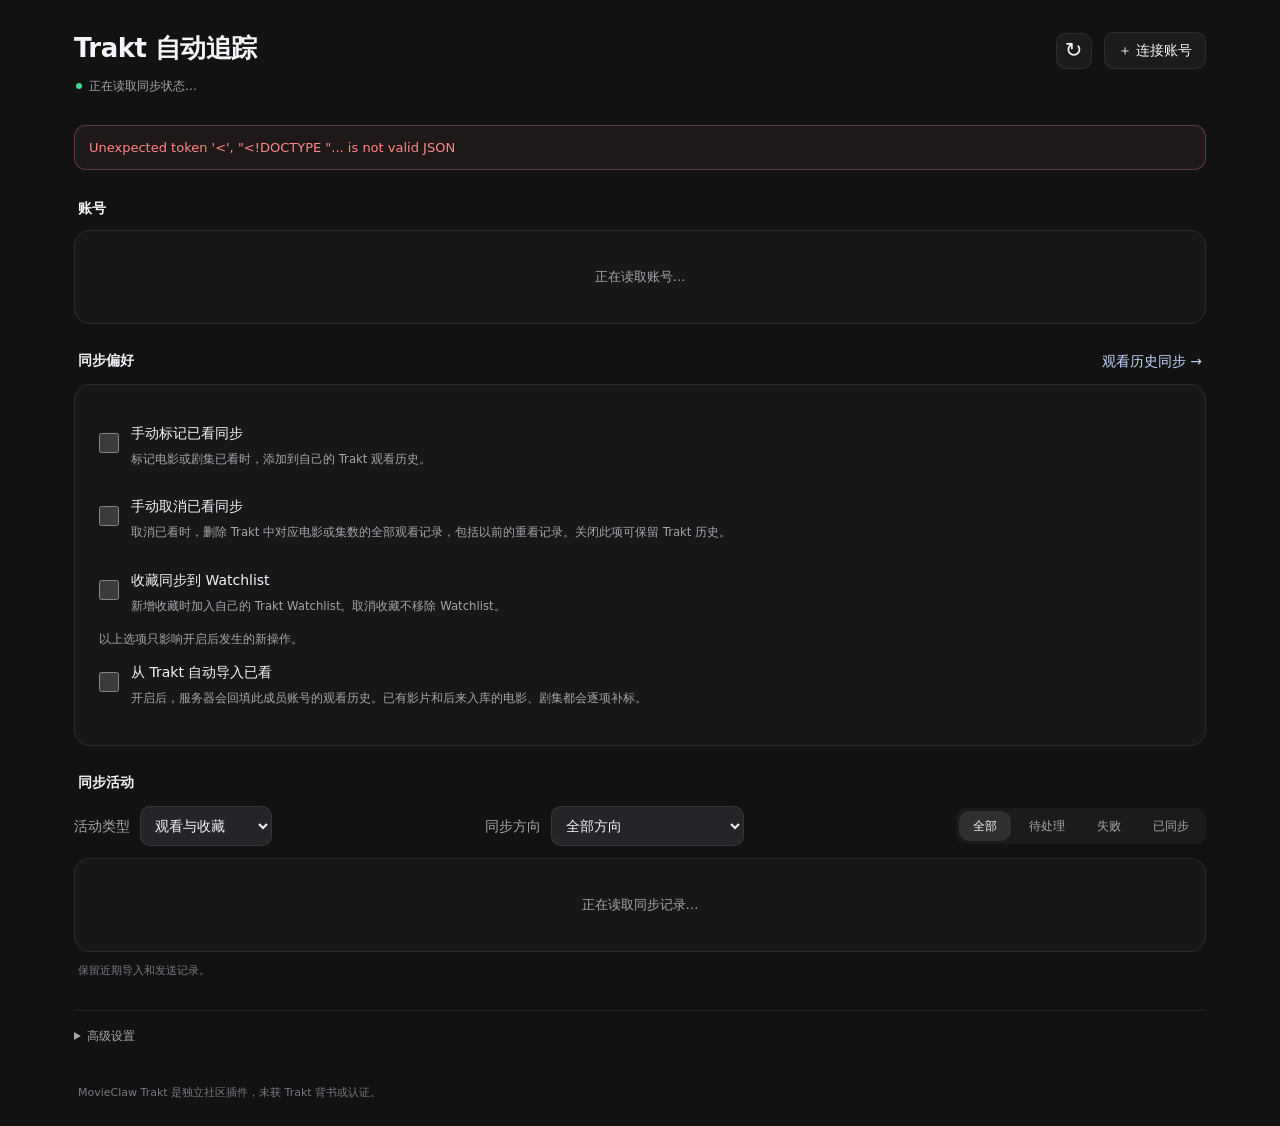
==== commit 29462e97: "Sync Trakt watch history in the background" ====
--- a/web/index.html
+++ b/web/index.html
@@ -14,13 +14,17 @@
 <label><input type="checkbox" data-preference="manual_watched"><span>手动标记已看同步<small>标记电影或剧集已看时，添加到自己的 Trakt 观看历史。</small></span></label>
 <label><input type="checkbox" data-preference="manual_unwatched"><span>手动取消已看同步<small>取消已看时，删除 Trakt 中对应电影或集数的全部观看记录，包括以前的重看记录。关闭此项可保留 Trakt 历史。</small></span></label>
 <label><input type="checkbox" data-preference="favorites"><span>收藏同步到 Watchlist<small>新增收藏时加入自己的 Trakt Watchlist。取消收藏不移除 Watchlist。</small></span></label>
-<p class="muted">只影响开启后发生的新操作。三个开关分别保存到所选成员的插件资料中，由管理员设置。已有历史请进入独立的观看历史同步页面，手动扫描、核对并确认后执行；不会自动导入或导出。</p><p id="profile-state" role="status"></p>
+<p class="muted">以上选项只影响开启后发生的新操作。</p>
+<label><input type="checkbox" data-preference="automatic_import"><span>从 Trakt 自动导入已看<small>开启后，服务器会回填此成员账号的观看历史。已有影片和后来入库的电影、剧集都会逐项补标。</small></span></label>
+<div id="background-import-controls" hidden><p class="muted" id="background-import-state" role="status"></p><button id="background-import-now">立即检查</button></div>
+<p id="profile-state" role="status"></p>
 </div></section>
 <section class="section" aria-labelledby="activity-title"><div class="section-heading"><div><h2 id="activity-title">同步活动</h2><p id="activity-owner" class="muted"></p></div><div><button id="acknowledge-dropped" hidden>清除未同步提示</button><button id="retry" hidden>重试失败记录</button></div></div>
 <div class="activity-filters"><label class="type-filter" for="activity-type">活动类型 <select id="activity-type"><option value="important">观看与收藏</option><option value="watched">标记观看</option><option value="favorite">收藏</option><option value="playback">播放活动</option><option value="all">全部类型</option></select></label>
-<div class="filters" role="tablist" aria-label="发送状态筛选"><button role="tab" data-filter="all" aria-selected="true">全部</button><button role="tab" data-filter="pending" aria-selected="false">待发送</button><button role="tab" data-filter="failed" aria-selected="false">失败</button><button role="tab" data-filter="sent" aria-selected="false">已发送</button></div></div>
-<div id="records" class="card" aria-live="polite"><p class="empty">正在读取发送记录…</p></div>
-<p class="footnote">保留近期发送记录；较早记录及升级前的已发送记录不会补录。<span id="updated"></span></p></section>
+<label class="type-filter" for="activity-direction">同步方向 <select id="activity-direction"><option value="all">全部方向</option><option value="inbound">Trakt → MovieClaw</option><option value="outbound">MovieClaw → Trakt</option></select></label>
+<div class="filters" role="tablist" aria-label="同步状态筛选"><button role="tab" data-filter="all" aria-selected="true">全部</button><button role="tab" data-filter="pending" aria-selected="false">待处理</button><button role="tab" data-filter="failed" aria-selected="false">失败</button><button role="tab" data-filter="sent" aria-selected="false">已同步</button></div></div>
+<div id="records" class="card" aria-live="polite"><p class="empty">正在读取同步记录…</p></div>
+<p class="footnote">保留近期导入和发送记录。<span id="updated"></span></p></section>
 <details id="advanced" class="advanced"><summary>高级设置</summary><div class="advanced-body">
 <h2>成员与账号连接</h2><div class="member-controls"><label for="member">MovieClaw 成员 ID</label><input id="member" type="number" min="0" step="1" value="0" inputmode="numeric"><button id="refresh">查看状态</button><button id="connect">连接 Trakt</button><button id="disconnect" class="danger-button" disabled>断开连接</button></div>
 <p class="muted">管理员的成员 ID 为 0。每个成员独立绑定自己的 Trakt 账号，未绑定的成员不会同步。此页面仅向管理员开放。删除成员前，请先断开该成员的 Trakt。</p>
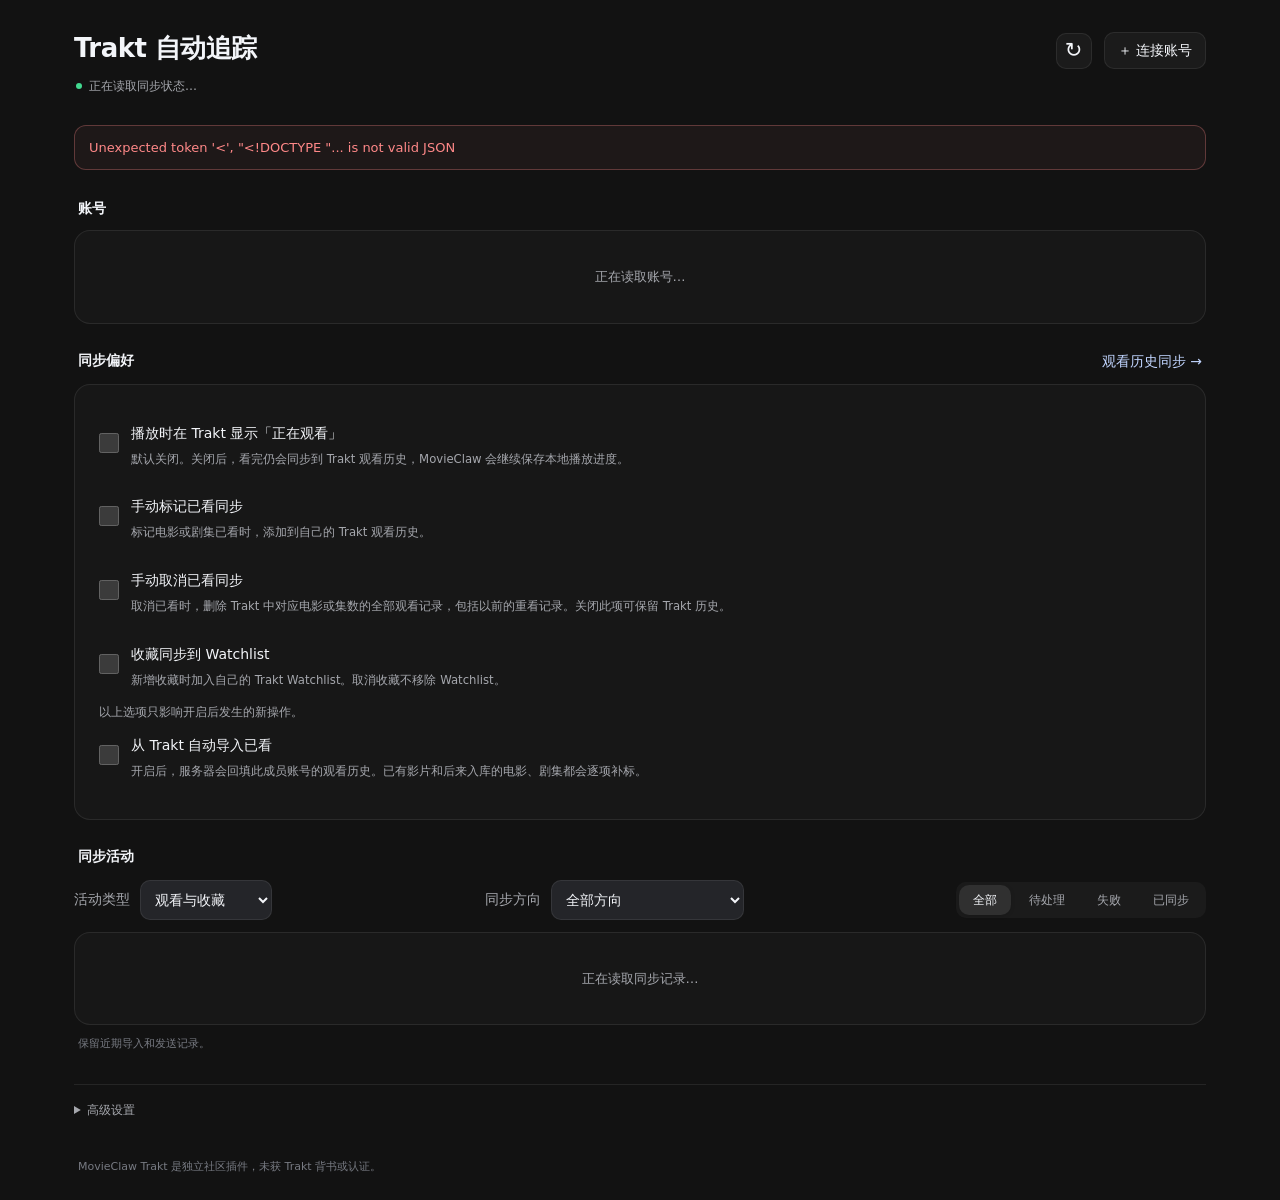
==== commit 7fe2e6fc: "Make Trakt Currently Watching a separate opt-in" ====
--- a/web/index.html
+++ b/web/index.html
@@ -11,6 +11,7 @@
 <div id="accounts" class="card account-list" aria-label="Trakt 账号列表"><p class="empty">正在读取账号…</p></div></section>
 <section class="section" aria-labelledby="profile-title"><div class="section-heading"><div><h2 id="profile-title">同步偏好</h2><p id="profile-owner" class="muted"></p></div><a id="history-link" href="history.html">观看历史同步 →</a></div>
 <div class="card preferences">
+<label><input type="checkbox" data-preference="report_watching"><span>播放时在 Trakt 显示「正在观看」<small>默认关闭。关闭后，看完仍会同步到 Trakt 观看历史，MovieClaw 会继续保存本地播放进度。</small></span></label>
 <label><input type="checkbox" data-preference="manual_watched"><span>手动标记已看同步<small>标记电影或剧集已看时，添加到自己的 Trakt 观看历史。</small></span></label>
 <label><input type="checkbox" data-preference="manual_unwatched"><span>手动取消已看同步<small>取消已看时，删除 Trakt 中对应电影或集数的全部观看记录，包括以前的重看记录。关闭此项可保留 Trakt 历史。</small></span></label>
 <label><input type="checkbox" data-preference="favorites"><span>收藏同步到 Watchlist<small>新增收藏时加入自己的 Trakt Watchlist。取消收藏不移除 Watchlist。</small></span></label>
